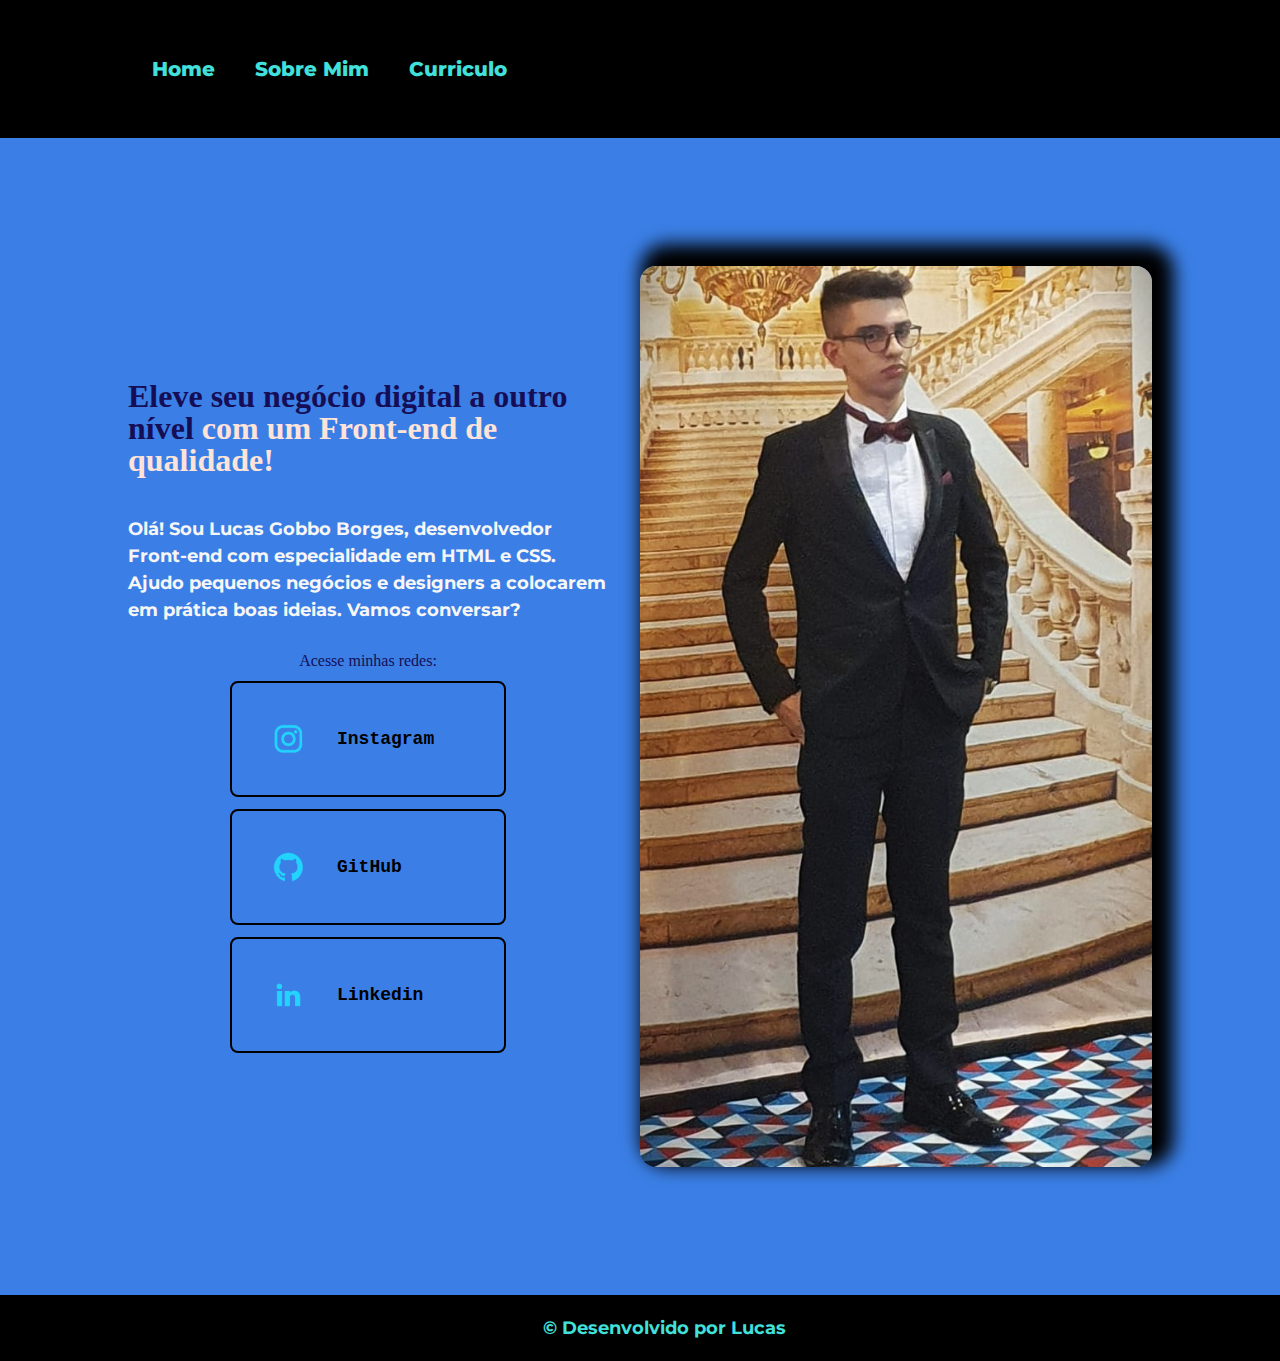
==== index.html @ 6d058af0 "Update index.html" ====
<!DOCTYPE html>
<html lang="pt-br">
<head>
    <meta charset="UTF-8">
    <meta name="viewport" content="width=device-width, initial-scale=1.0">
    <link rel="stylesheet" href="reset.css">
    <link rel="stylesheet" href="style.css">
    <link rel="stylesheet" href="github.png">
    <link rel="stylesheet" href="linkedin.png">
    <link rel="stylesheet" href="instagram.png">
    <title>Portfólio</title>
</head>
<body>
    <header class="cabecalho">
    <nav class="cabecalho__navegacao">
    
                <a href="index.html" class="ancora-nav">Home</a>
                <a href="about.html" class="ancora-nav">Sobre Mim</a>
                <a href="currículo.html" class="ancora-nav">Curriculo</a>
        
    </nav>
    </header>
    <main class="container">
        <section class="container__apresentacao">
            <div class="container__descricao">
                <h1 class="container__descricao__titulo">Eleve seu negócio digital a outro nível <strong style="color: var(--cor-terciaria);"  >com um Front-end de qualidade!</strong></h1>
                <p>Olá! Sou Lucas Gobbo Borges, desenvolvedor Front-end com especialidade em <strong>HTML e CSS</strong>. Ajudo pequenos negócios e designers a colocarem em prática boas ideias. Vamos conversar?</p>
            </div>
            <div class="container__contatos"> 
                    <h2 style="color: var(--cor-alternativa2);">Acesse minhas redes:</h2>
                    <a href="https://www.instagram.com/lucas_gobbob" target="_blank" class="container__contatos__ancoras">
                        <img src="instagram.png" alt="">
                        Instagram
                    </a>
                    <a href="https://github.com/Lucas29-dev" target="_blank" class="container__contatos__ancoras">
                        <img src="github.png" alt="">
                        GitHub
                    </a>
                    <a href="https://www.linkedin.com/in/lucas-gobbo-borges-901608249?lipi=urn%3Ali%3Apage%3Ad_flagship3_profile_view_base_contact_details%3B2Otm35NZSeKgMUssAsZaGw%3D%3D" target="_blank" class="container__contatos__ancoras">
                        <img src="linkedin.png" alt="">
                        Linkedin</a>
            </div>
        </section>
            <img src="Foto-Lucas.jpeg" alt="foto de perfil Lucas" title="foto de perfil Lucas" class="imagem-Lucas">
    </main>

    <footer class="rodape">
        <p>&copy; Desenvolvido por Lucas</p>
    </footer>
</body>
</html>
---- style.css ----
/* * {
    padding: 0;
    margin: 0;
} */
@import url('https://fonts.googleapis.com/css2?family=Montserrat:wght@100&family=Roboto&family=Roboto+Mono&display=swap');


:root{
    --cor-titulo:#0A043C;
    --cor-primaria: #3b7fe6;
    --cor-secundaria: #000000;
    --cor-terciaria: #FFE3D8;
    --cor-alternativa:#41E0DB;
    --cor-alternativa2:#150E56;

    --font-primaria:'Montserrat', sans-serif ;
    --font-secundaria:'Courier New', Courier, monospace;
    --font-size:large;

    --espacamento-texto: 1.5em;
}
body {
    background-color: var(--cor-primaria);
    box-sizing: border-box;
    overflow-x: hidden;
    height: 100vh;
    

}
.cabecalho{
    color: white;
    background-color: var(--cor-secundaria);
    padding: 1.5rem;
    width: 100%;
    position: relative;
    height: 10%;
    display: flex;
    align-items: center;
    justify-content: start;
}
/* 1 rem = 16px */

nav{
    display: flex;
    gap: 2.5rem;
    flex-direction: row;
    font-family:var(--font-primaria) ;
    font-size: 1.25rem;
    font-weight: bold;
    padding-left: 10%;
}
    

.ancora-nav{
    color: var(--cor-alternativa);
    text-decoration: none;
    font-weight: 800 ;
}
.ancora-nav:hover {
    color: var(--cor-terciaria);
    cursor: pointer;
}


.container {
    display: flex;
    align-items: center;
    margin: 10%;
    justify-content: space-around;
    
}
.container__apresentacao {
    display: flex;
    flex-direction: column;
    width: 50%;
    height: 10%;
    gap: 1.87rem;
    
}
.container__apresentacao > p {
    line-height: var(--espacamento-texto)
}

.container__descricao{
    display: flex;
    flex-direction: column;
    justify-content: space-around;
    gap: 2.5rem;
}
.container__descricao__titulo {
    color: var(--cor-alternativa2);
    font-size: xx-large;
    font-weight: bold;
}
.container__descricao > p{
    line-height: var(--espacamento-texto);
}

.container__contatos{
    display: flex;
    flex-direction: column;
    align-items: center;
    justify-content: space-evenly;
    gap: 0.75rem;
    
}

.container__contatos__ancoras{
    width: 40%;
    height: 4%;
    color: var(--cor-secundaria);
    border: solid 2px black;
    border-radius: 8px;
    padding: 2.5rem;
    font-size: 1.125rem;
    font-family: var(--font-secundaria);
    font-weight: 600;
    display: flex;
    justify-content: flex-start;
    align-items: center;
    gap: 2rem;
    text-decoration: none;
}
.container__contatos__ancoras:hover {
    color: var(--cor-terciaria);
    font-size: 1.25rem;
    font-weight: bold ;
    height: 6%;
    width: 45%;
    transition: 0.3s;
}
p {
    color: rgba(246, 246, 246, 1);
    font-family: var(--font-primaria);
    font-size: var(--font-size);
    font-weight: bold;
}
a {
    text-decoration: none;
}

.imagem-Lucas {
    display: block;
    width: 50%;
    height: 40%;
    margin-left: 2rem;
    border-radius: 16px;
    box-shadow: 11px -11px 18px 11px black;

}
.rodape{
    background-color: var(--cor-secundaria);
    padding: 1.5rem;
    width: 100%;
    text-align: center;
    margin-top: 9%;

}
.rodape > p{
    color: var(--cor-alternativa);
    font-weight: bold;
}

/* Página curriculo*/
.container-title{
    margin: 1.25rem;
    line-height: 2.5rem;
}
.name-title{
    color: var(--cor-titulo);
    font-family: var(--font-secundaria);
    font-size: xx-large;

    
}
.ocupation {
    color: var(--cor-secundaria);
    font-family: var(--font-secundaria);
    font-size: large;
    font-weight: 800;
}
.resume {
    display: flex;
    flex-direction: column;
    align-items: flex-start;
    justify-content: space-around;
    gap: 0.63rem;
    margin: 5%;
}
.summary{
    width: 35%;
    padding: 0.63rem;
    line-height: 1.56rem;
}
.title-summary {
    color: var(--cor-terciaria);
    font-family: var(--font-secundaria);
    font-size: large;
    font-weight: 800;
}

.container-resume {
    display: flex;
    flex-direction: row;
    width: 80%;
    padding: 0.63rem;
    gap: 3.75rem;
}
.experiences {
    padding: 0.63rem;
}
.title-experiences {
    color: var(--cor-terciaria);
    font-family: var(--font-secundaria);
    font-size: large;
    font-weight: 800;
}
.ancora-experiences {
    color: var(--cor-alternativa2);
}
.ancora-experiences:hover {
    color: var(--cor-titulo);
    text-decoration: underline;
}

.skills {
    padding: 0.63rem;
}
.title-skills{
    color: var(--cor-terciaria);
    font-family: var(--font-secundaria);
    font-size: large;
    font-weight: 800;
}

.education {
    padding: 0.63rem;
}
.title-education {
    color: var(--cor-terciaria);
    font-family: var(--font-secundaria);
    font-size: large;
    font-weight: 800;
}

.list {
    list-style: disc; 
    margin: 0.63rem;
    display: flex;
    flex-direction: column;
    gap: 1.56rem;
    color: var(--cor-terciaria);
    font-weight: 500;
}
@media (min-width:750px) and (max-width: 900px){
    nav {
        padding-left: 6%;
    }
    .imagem-Lucas {
        height: 30%;
        
    }
    .container__contatos__ancoras {
        width: 50%;
    }
    .container__contatos__ancoras:hover {
        width: 55%;
    }

}
@media (min-width: 300px) and (max-width: 750px) {
    nav {
        padding: 10%;
    }
    .container, .container-resume {
        flex-direction: column-reverse;
        gap: 1rem;
        margin: 2%;
        padding: 2%;
        width: auto;
    }
    .container__apresentacao{
        width: 70%;
    }
    .container__contatos{
        margin: 10%;
    }
    .container__contatos__ancoras {
        width: 90%;
    }
    .container__contatos__ancoras:hover {
        width: 90%;
    }
    .imagem-Lucas {
        margin: 0;
        width: 70%;
        margin-top: 10%;
    }

}
@media (max-width:300px){
    body {
        width: 100%;
    }
    .cabecalho {
        padding: 1rem 4rem 1rem 1rem;
        margin: 0;
        width: 100%;
    }
    nav {
        padding: 0;
        align-items: center;
    }
    .container, .container-resume {
        flex-direction: column-reverse;
        gap: 1rem;
        margin: 2%;
        padding: 2%;
        width: 100%;
    }
    .container__apresentacao{
        width: 100%;
    }
    .container__contatos__ancoras {
        width: 100%;
        padding: 15%;
        margin-left: 20%;
    }
    .rodape {
        padding: 2.5rem;
        margin: 0;
        width: 100%;
        
    }
}
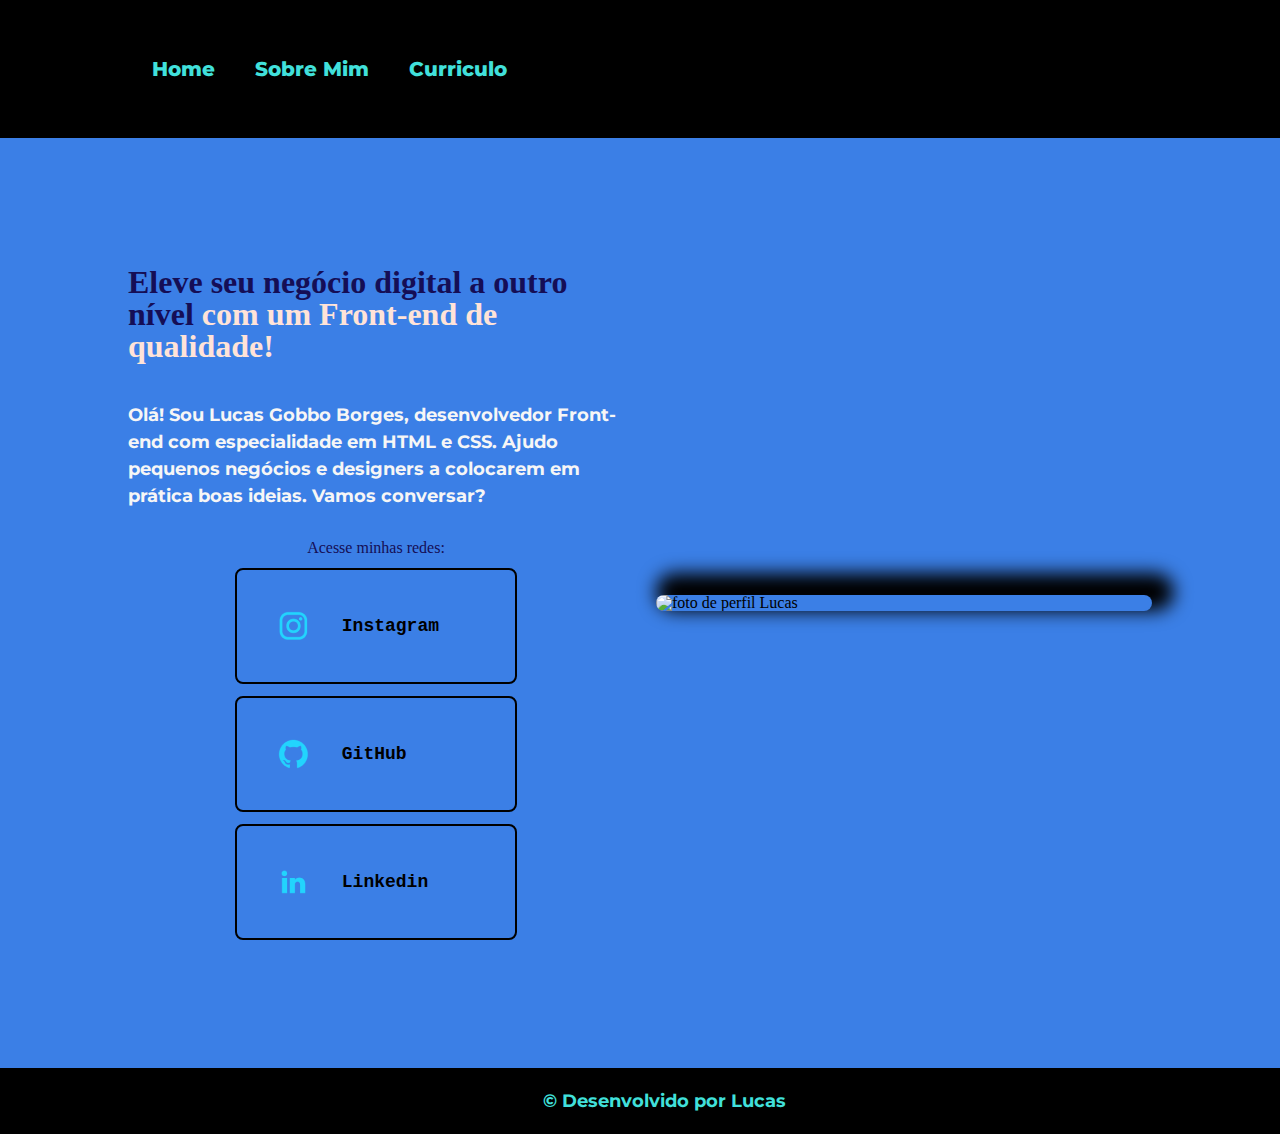
==== commit 297313c8: "Update index.html" ====
--- a/index.html
+++ b/index.html
@@ -41,7 +41,7 @@
                         Linkedin</a>
             </div>
         </section>
-            <img src="Foto-Lucas.jpeg" alt="foto de perfil Lucas" title="foto de perfil Lucas" class="imagem-Lucas">
+            <img src="Foto Lucas2.jpeg" alt="foto de perfil Lucas" title="foto de perfil Lucas" class="imagem-Lucas">
     </main>
 
     <footer class="rodape">
--- a/style.css
+++ b/style.css
@@ -268,7 +268,7 @@
     }
 
 }
-@media (min-width: 300px) and (max-width: 750px) {
+@media (min-width: 330px) and (max-width: 750px) {
     nav {
         padding: 10%;
     }
@@ -298,7 +298,7 @@
     }
 
 }
-@media (max-width:300px){
+@media (max-width:330px){
     body {
         width: 100%;
     }
@@ -322,9 +322,9 @@
         width: 100%;
     }
     .container__contatos__ancoras {
-        width: 100%;
+        width: 70%;
         padding: 15%;
-        margin-left: 20%;
+       
     }
     .rodape {
         padding: 2.5rem;
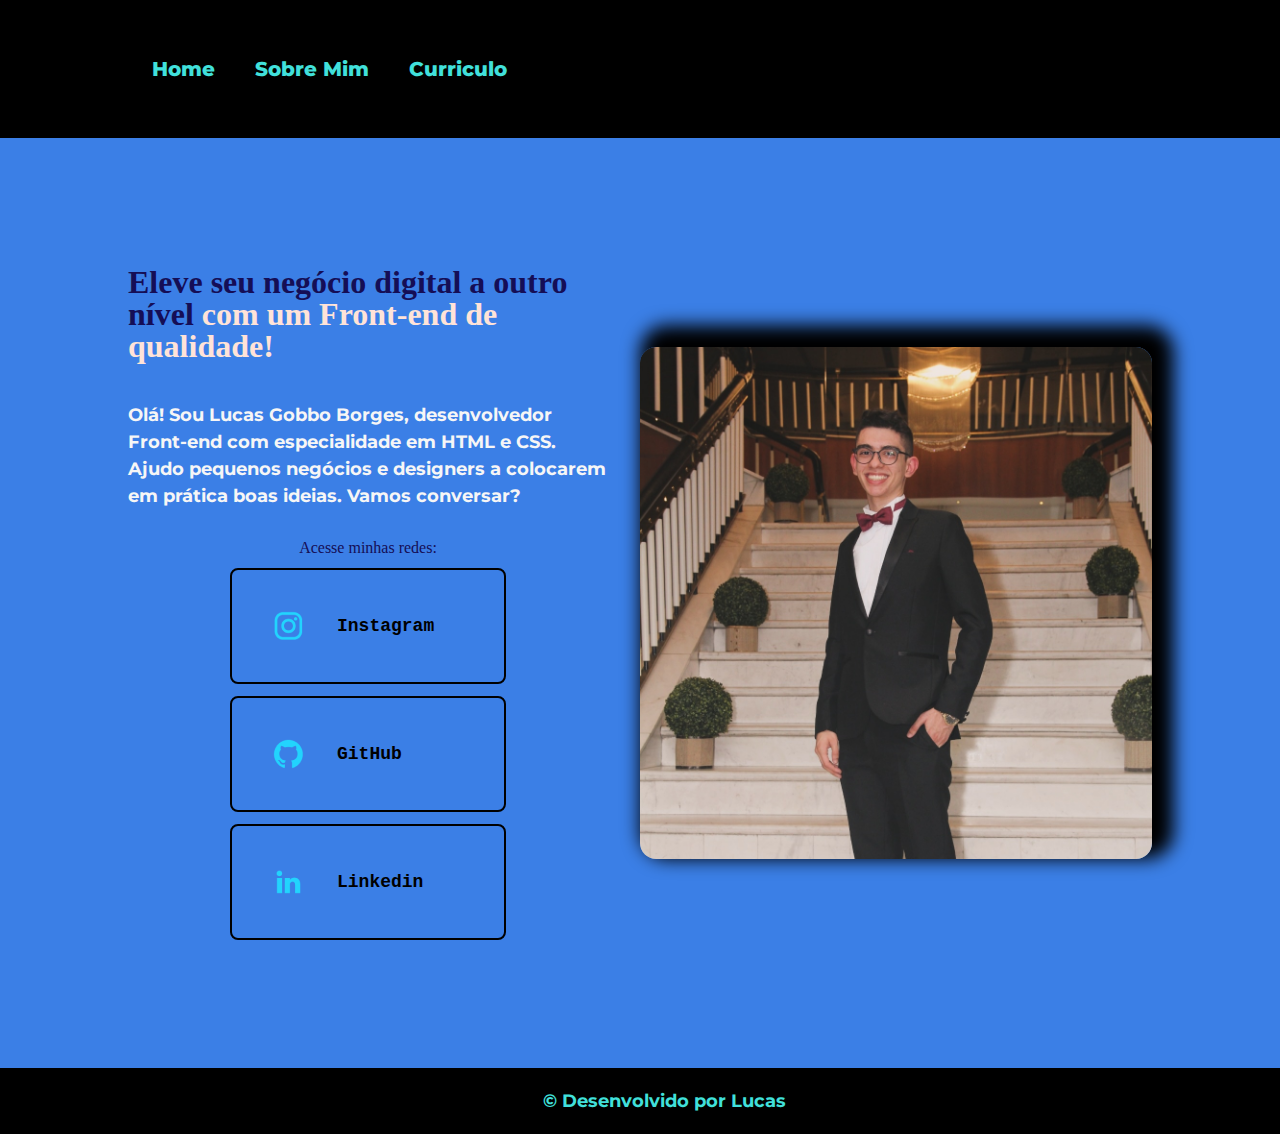
==== commit 2ce71b8a: "Update index.html" ====
--- a/index.html
+++ b/index.html
@@ -41,7 +41,7 @@
                         Linkedin</a>
             </div>
         </section>
-            <img src="Foto Lucas2.jpeg" alt="foto de perfil Lucas" title="foto de perfil Lucas" class="imagem-Lucas">
+            <img src="Foto Lucas2.jpg" alt="foto de perfil Lucas" title="foto de perfil Lucas" class="imagem-Lucas">
     </main>
 
     <footer class="rodape">
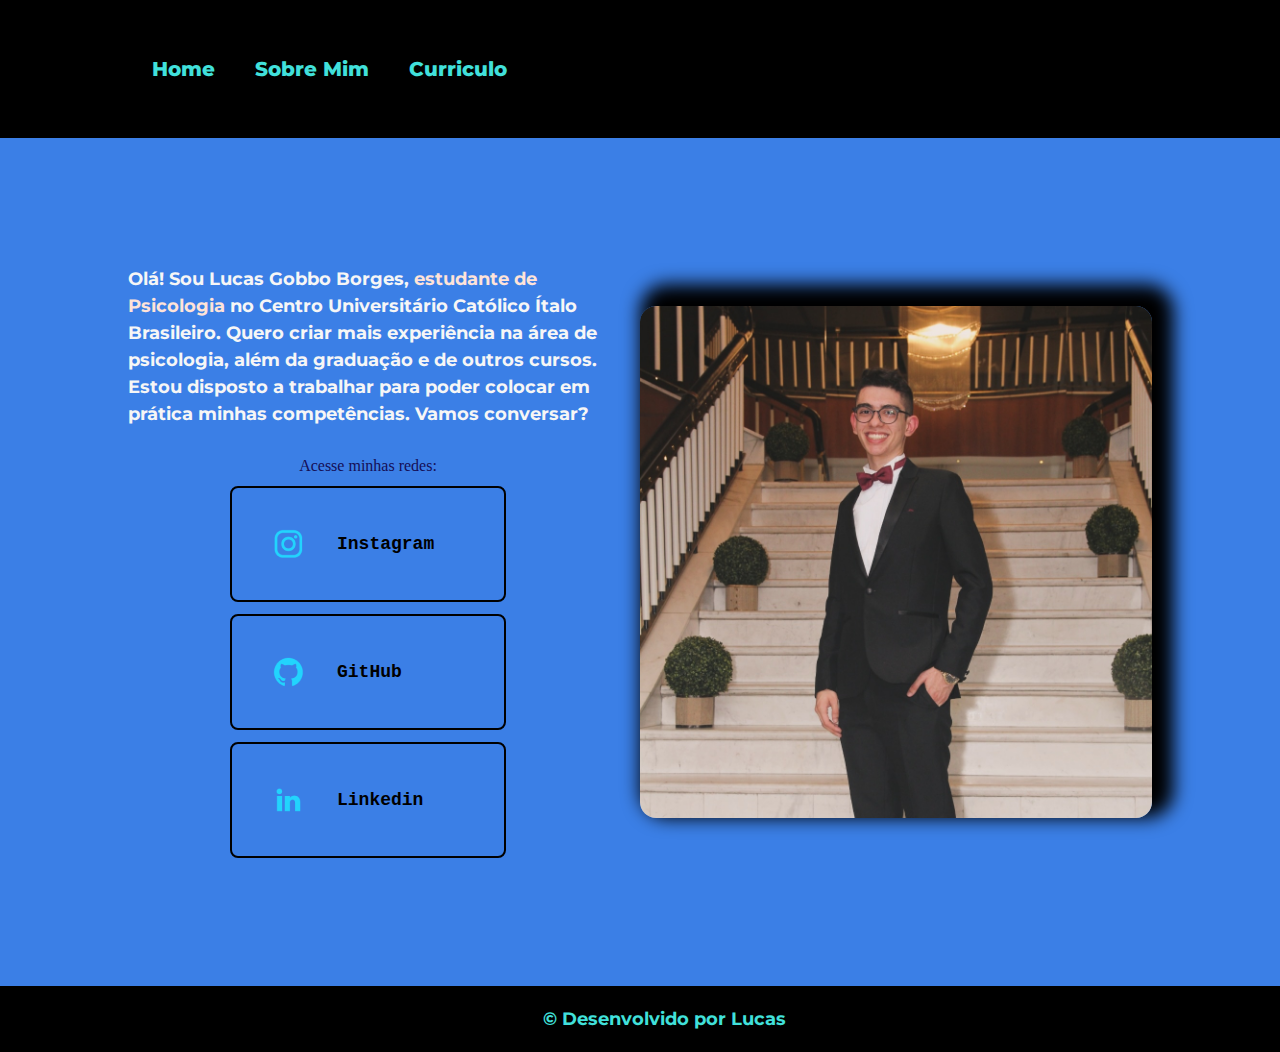
==== commit d0ff1b3c: "Update index.html" ====
--- a/index.html
+++ b/index.html
@@ -23,8 +23,7 @@
     <main class="container">
         <section class="container__apresentacao">
             <div class="container__descricao">
-                <h1 class="container__descricao__titulo">Eleve seu negócio digital a outro nível <strong style="color: var(--cor-terciaria);"  >com um Front-end de qualidade!</strong></h1>
-                <p>Olá! Sou Lucas Gobbo Borges, desenvolvedor Front-end com especialidade em <strong>HTML e CSS</strong>. Ajudo pequenos negócios e designers a colocarem em prática boas ideias. Vamos conversar?</p>
+                <p>Olá! Sou Lucas Gobbo Borges,<strong style="color: var(--cor-terciaria);"> estudante de Psicologia</strong> no Centro Universitário Católico Ítalo Brasileiro. Quero criar mais experiência na área de psicologia, além da graduação e de outros cursos. Estou disposto a trabalhar para poder colocar em prática minhas competências. Vamos conversar?</p>
             </div>
             <div class="container__contatos"> 
                     <h2 style="color: var(--cor-alternativa2);">Acesse minhas redes:</h2>
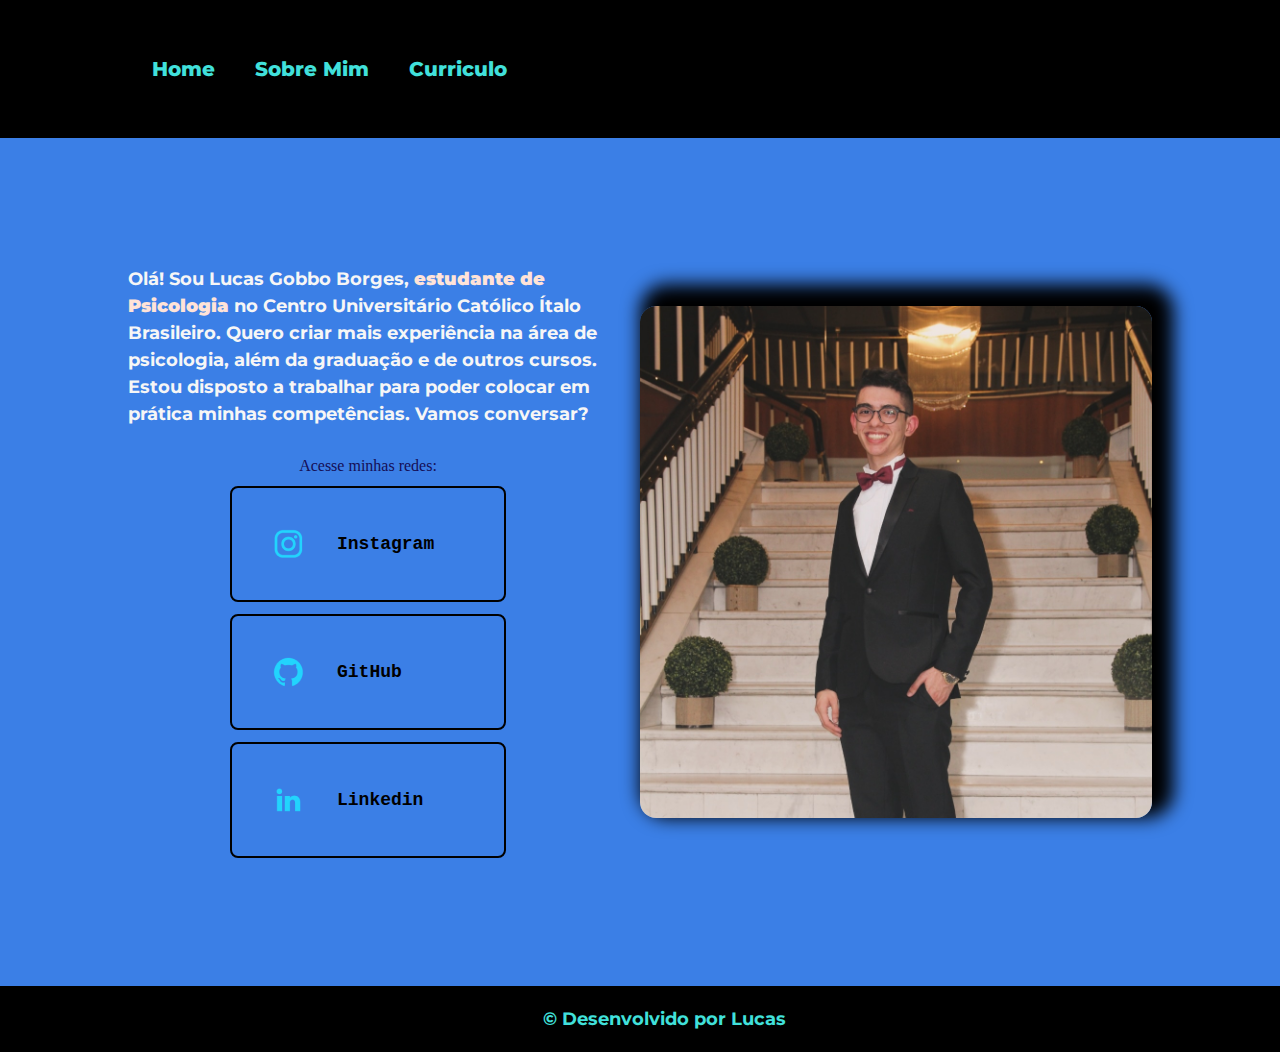
==== commit fbea3d3b: "Update index.html" ====
--- a/index.html
+++ b/index.html
@@ -23,7 +23,7 @@
     <main class="container">
         <section class="container__apresentacao">
             <div class="container__descricao">
-                <p>Olá! Sou Lucas Gobbo Borges,<strong style="color: var(--cor-terciaria);"> estudante de Psicologia</strong> no Centro Universitário Católico Ítalo Brasileiro. Quero criar mais experiência na área de psicologia, além da graduação e de outros cursos. Estou disposto a trabalhar para poder colocar em prática minhas competências. Vamos conversar?</p>
+                <p>Olá! Sou Lucas Gobbo Borges,<strong style="color: var(--cor-terciaria); font-weight: bolder;"> estudante de Psicologia</strong> no Centro Universitário Católico Ítalo Brasileiro. Quero criar mais experiência na área de psicologia, além da graduação e de outros cursos. Estou disposto a trabalhar para poder colocar em prática minhas competências. Vamos conversar?</p>
             </div>
             <div class="container__contatos"> 
                     <h2 style="color: var(--cor-alternativa2);">Acesse minhas redes:</h2>
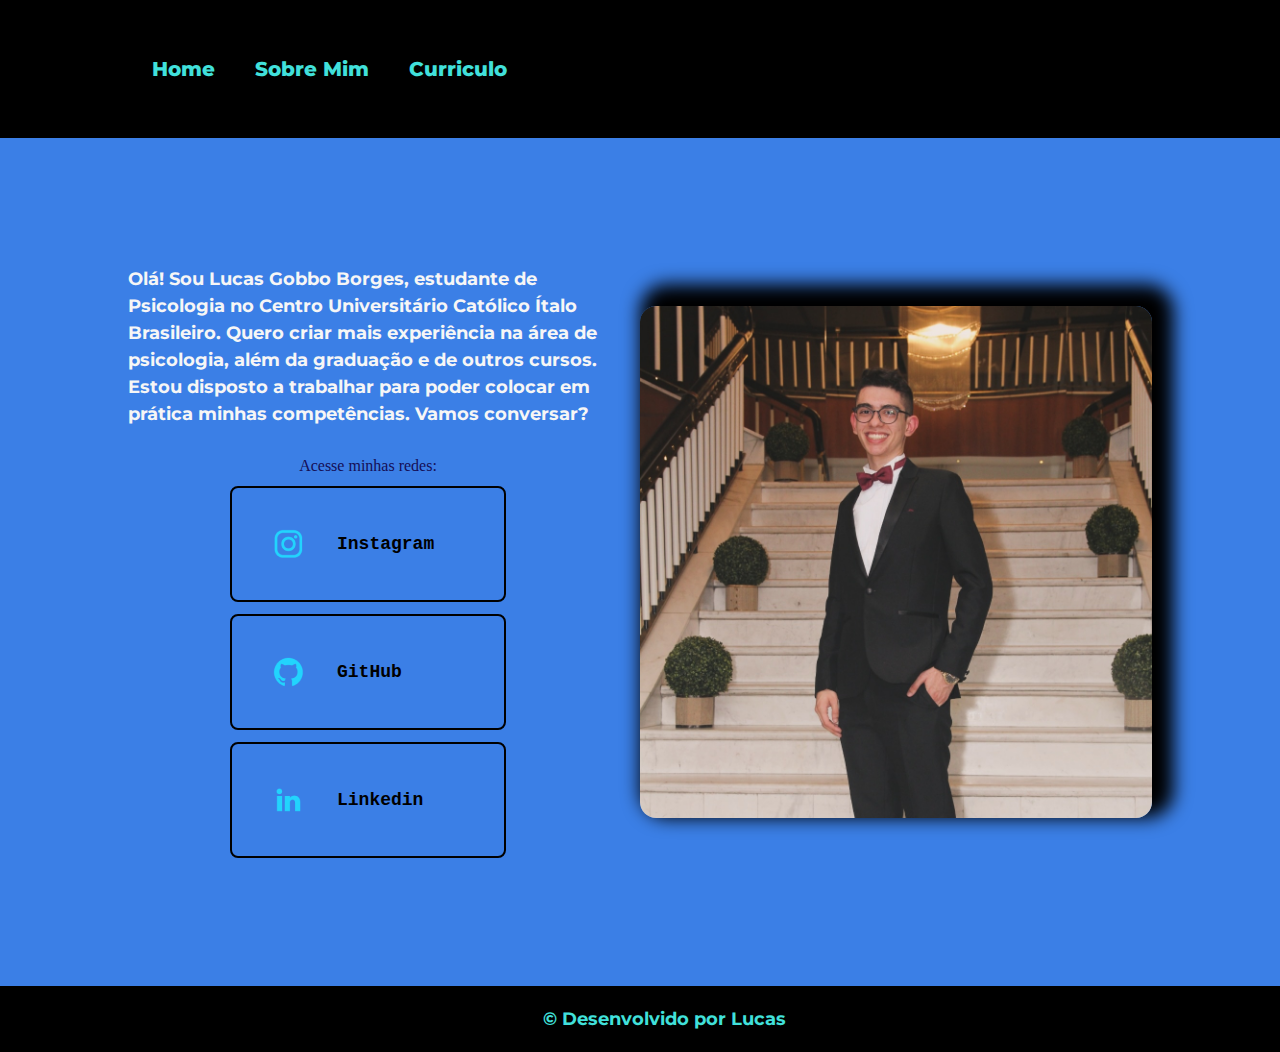
==== commit dc5b3ff5: "Update index.html" ====
--- a/index.html
+++ b/index.html
@@ -23,7 +23,7 @@
     <main class="container">
         <section class="container__apresentacao">
             <div class="container__descricao">
-                <p>Olá! Sou Lucas Gobbo Borges,<strong style="color: var(--cor-terciaria); font-weight: bolder;"> estudante de Psicologia</strong> no Centro Universitário Católico Ítalo Brasileiro. Quero criar mais experiência na área de psicologia, além da graduação e de outros cursos. Estou disposto a trabalhar para poder colocar em prática minhas competências. Vamos conversar?</p>
+                <p>Olá! Sou Lucas Gobbo Borges, estudante de Psicologia no Centro Universitário Católico Ítalo Brasileiro. Quero criar mais experiência na área de psicologia, além da graduação e de outros cursos. Estou disposto a trabalhar para poder colocar em prática minhas competências. Vamos conversar?</p>
             </div>
             <div class="container__contatos"> 
                     <h2 style="color: var(--cor-alternativa2);">Acesse minhas redes:</h2>
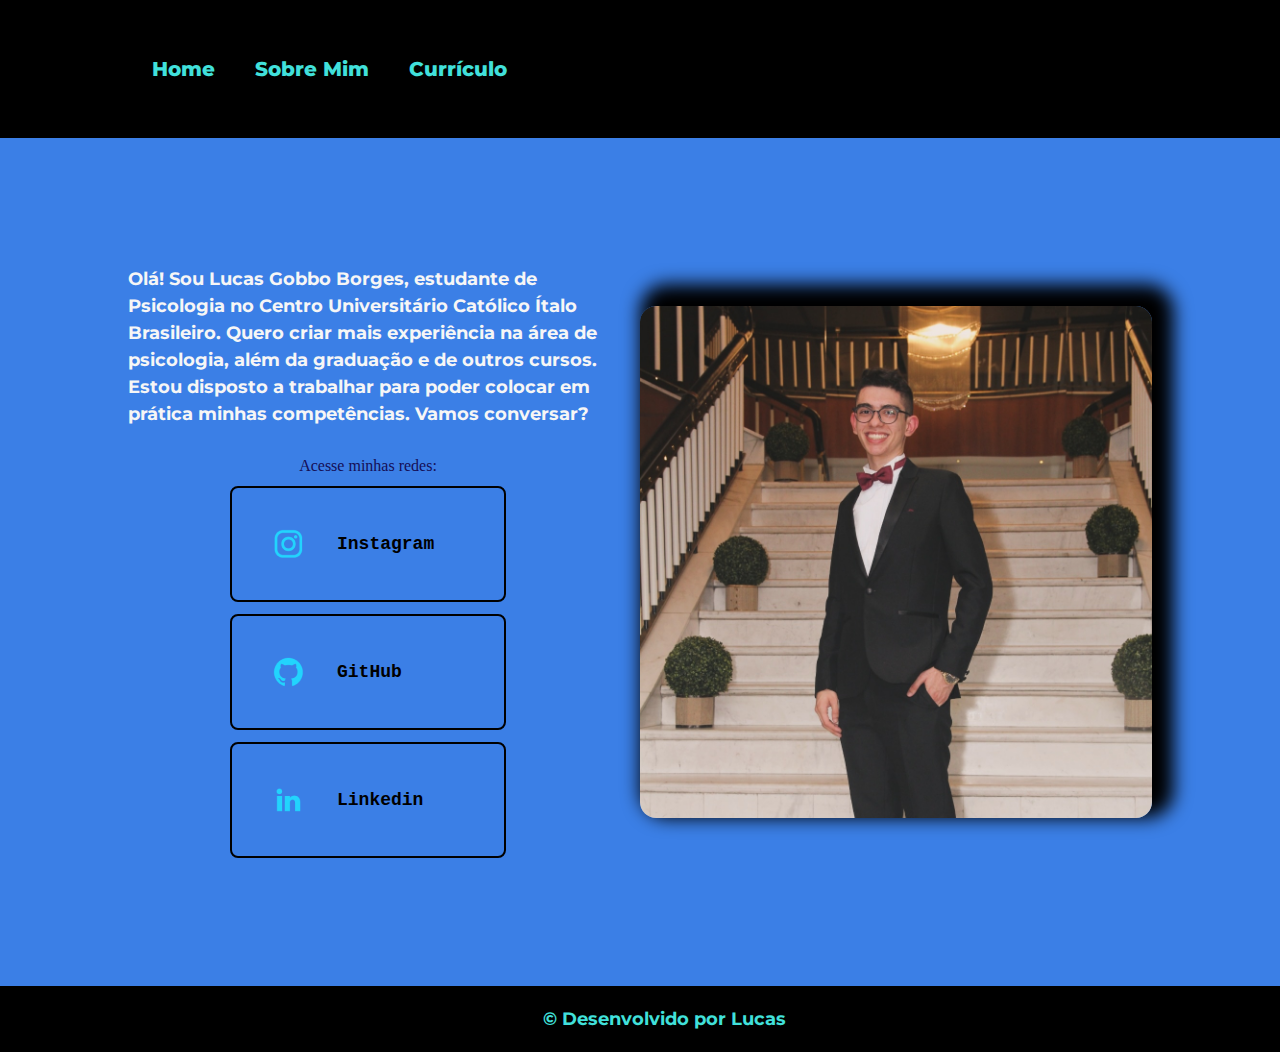
==== commit 18ab6693: "Update index.html" ====
--- a/index.html
+++ b/index.html
@@ -16,7 +16,7 @@
     
                 <a href="index.html" class="ancora-nav">Home</a>
                 <a href="about.html" class="ancora-nav">Sobre Mim</a>
-                <a href="currículo.html" class="ancora-nav">Curriculo</a>
+                <a href="currículo.html" class="ancora-nav">Currículo</a>
         
     </nav>
     </header>
